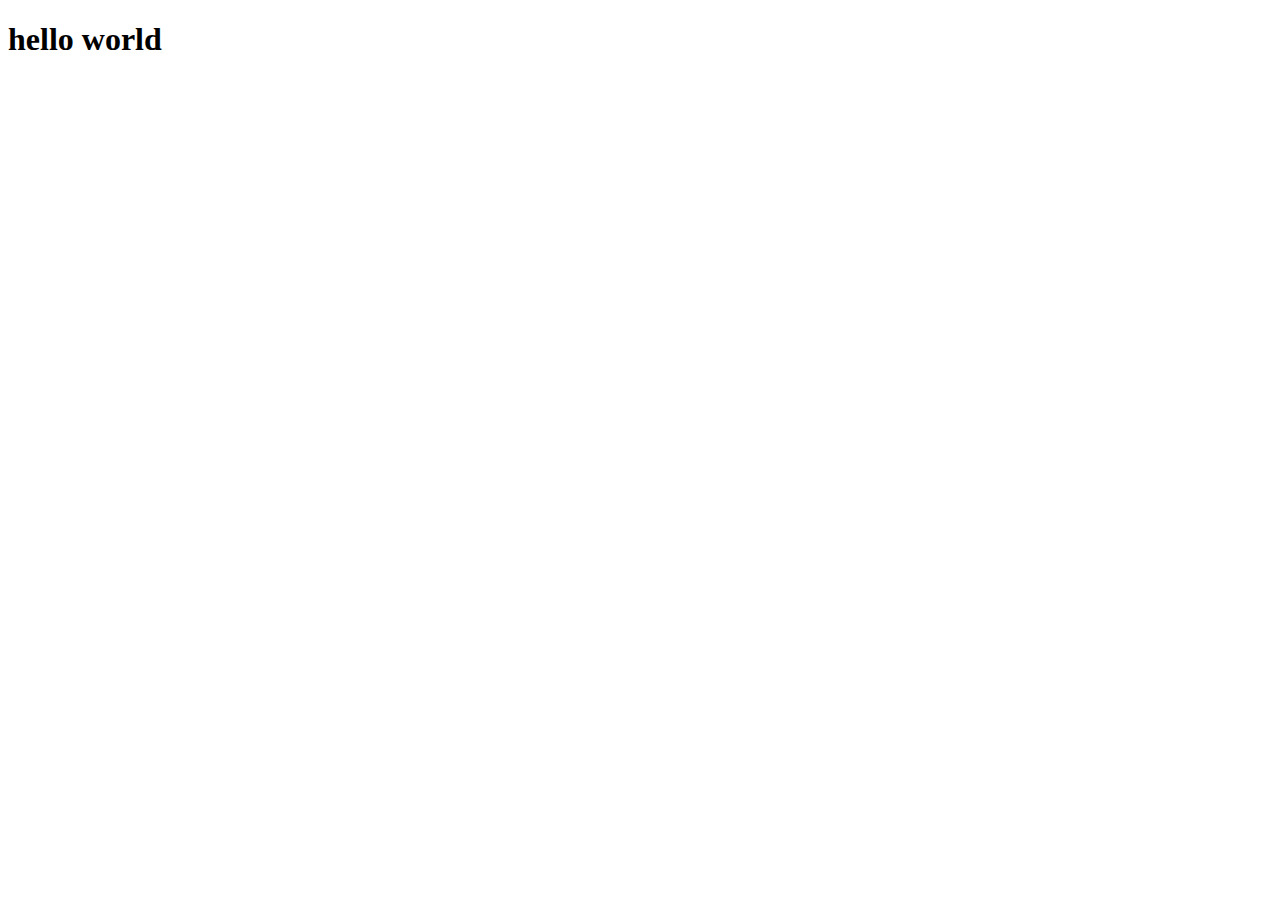
==== index.html @ b0c0b272 "Initial commit" ====
<!DOCTYPE html>
<html lang="en">
<head>
  <meta charset="UTF-8">
  <title>Weather App</title>

  <!-- Angular -->
  <script src="https://code.angularjs.org/1.5.5/angular.min.js"></script>
  <!-- Bootstrap -->
  <link rel="stylesheet" href="https://maxcdn.bootstrapcdn.com/bootstrap/3.3.6/css/bootstrap.min.css" integrity="sha384-1q8mTJOASx8j1Au+a5WDVnPi2lkFfwwEAa8hDDdjZlpLegxhjVME1fgjWPGmkzs7" crossorigin="anonymous">
  <!-- Custom Styles -->
  <link rel="stylesheet" type="text/css" href="assets/main.css">
</head>
<body>
  
  <h1>hello world</h1>

  <!-- Jquery -->
  <script src="https://code.jquery.com/jquery-2.2.3.min.js"></script>
  <!-- Bootstrap JS -->
  <script src="https://maxcdn.bootstrapcdn.com/bootstrap/3.3.6/js/bootstrap.min.js" integrity="sha384-0mSbJDEHialfmuBBQP6A4Qrprq5OVfW37PRR3j5ELqxss1yVqOtnepnHVP9aJ7xS" crossorigin="anonymous"></script>
</body>
</html>
---- assets/main.css ----
/*# sourceMappingURL=main.css.map */
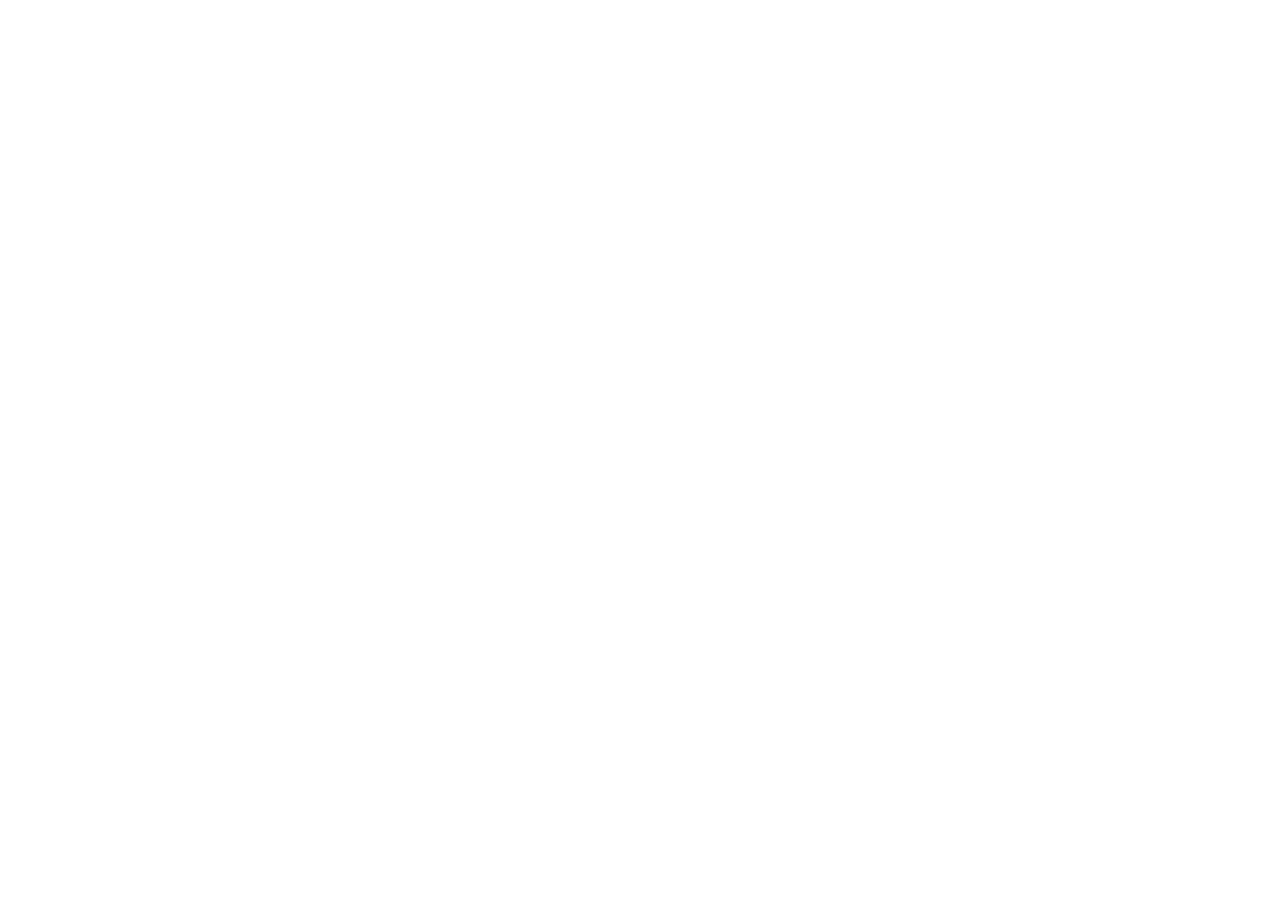
==== commit fc702f52: "Add search by city to openweathermap API Create seperate directive to display search results" ====
--- a/index.html
+++ b/index.html
@@ -10,14 +10,28 @@
   <link rel="stylesheet" href="https://maxcdn.bootstrapcdn.com/bootstrap/3.3.6/css/bootstrap.min.css" integrity="sha384-1q8mTJOASx8j1Au+a5WDVnPi2lkFfwwEAa8hDDdjZlpLegxhjVME1fgjWPGmkzs7" crossorigin="anonymous">
   <!-- Custom Styles -->
   <link rel="stylesheet" type="text/css" href="assets/main.css">
+
 </head>
-<body>
+<body ng-app="weatherApp">
   
-  <h1>hello world</h1>
+  <div ng-view></div>
+
 
   <!-- Jquery -->
   <script src="https://code.jquery.com/jquery-2.2.3.min.js"></script>
   <!-- Bootstrap JS -->
   <script src="https://maxcdn.bootstrapcdn.com/bootstrap/3.3.6/js/bootstrap.min.js" integrity="sha384-0mSbJDEHialfmuBBQP6A4Qrprq5OVfW37PRR3j5ELqxss1yVqOtnepnHVP9aJ7xS" crossorigin="anonymous"></script>
+  <!-- Angular Module -->
+  <script src="app/app.module.js"></script>
+  <script src="https://code.angularjs.org/1.5.5/angular-route.min.js"></script>
+  <script src="https://code.angularjs.org/1.5.5/angular-resource.min.js"></script>
+  <!-- Angular Route -->
+  <script src="app/app.routes.js"></script>
+  <script src="components/home/locationService.js"></script>
+  <!-- Angular Controllers -->
+  <script src="components/home/homeController.js"></script>
+  <script src="components/forcast/forcastController.js"></script>
+  <!-- Angular Directives -->
+  <script src="shared/forcast/searchresultDirective.js"></script>
 </body>
 </html>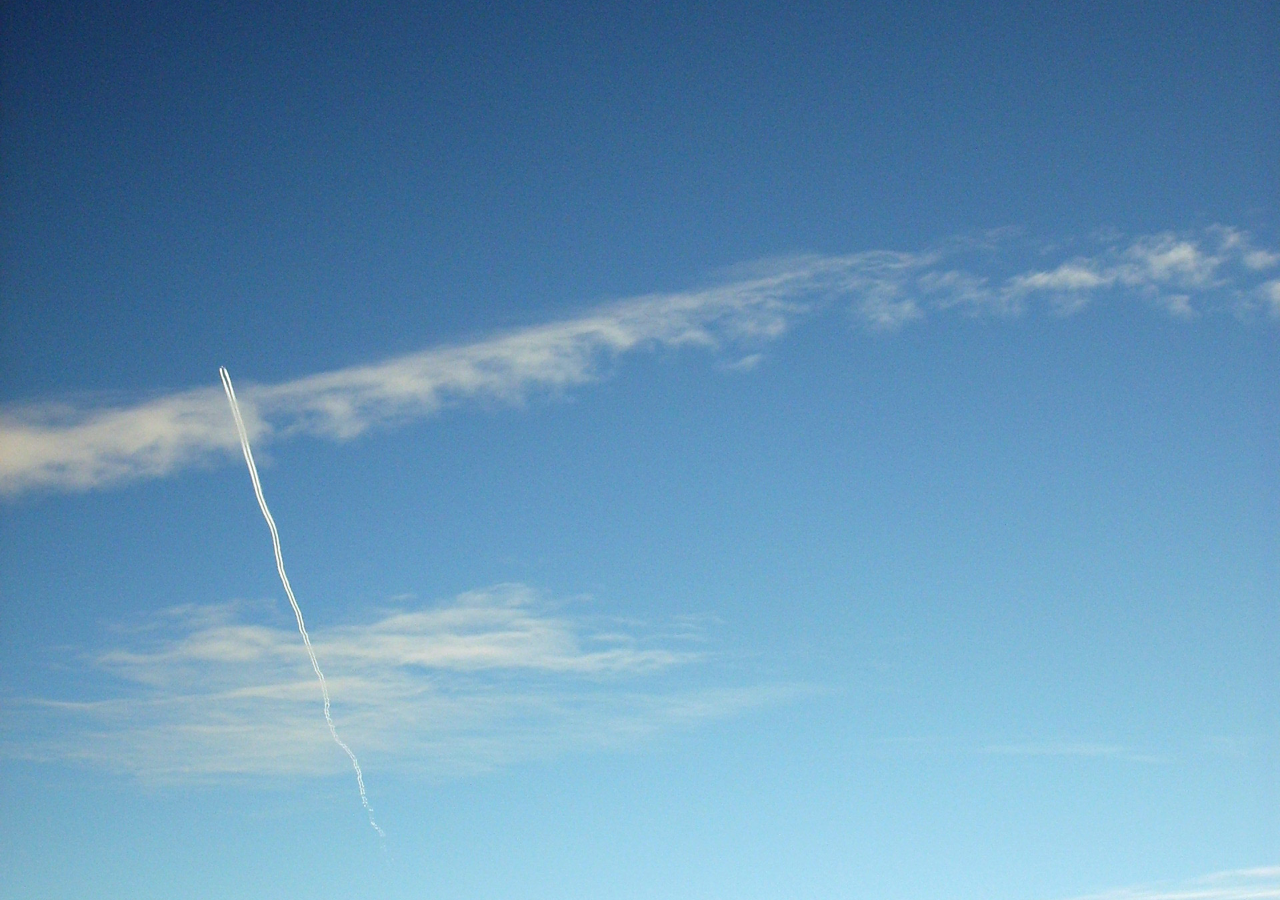
==== commit 99274fd5: "Fix spelling error in forecast. Add styling to weather results. Add additional weather information." ====
--- a/index.html
+++ b/index.html
@@ -9,7 +9,7 @@
   <!-- Bootstrap -->
   <link rel="stylesheet" href="https://maxcdn.bootstrapcdn.com/bootstrap/3.3.6/css/bootstrap.min.css" integrity="sha384-1q8mTJOASx8j1Au+a5WDVnPi2lkFfwwEAa8hDDdjZlpLegxhjVME1fgjWPGmkzs7" crossorigin="anonymous">
   <!-- Custom Styles -->
-  <link rel="stylesheet" type="text/css" href="assets/main.css">
+  <link rel="stylesheet" type="text/css" href="assets/css/main.css">
 
 </head>
 <body ng-app="weatherApp">
@@ -30,8 +30,8 @@
   <script src="components/home/locationService.js"></script>
   <!-- Angular Controllers -->
   <script src="components/home/homeController.js"></script>
-  <script src="components/forcast/forcastController.js"></script>
+  <script src="components/forecast/forecastController.js"></script>
   <!-- Angular Directives -->
-  <script src="shared/forcast/searchresultDirective.js"></script>
+  <script src="shared/forecast/searchresultDirective.js"></script>
 </body>
 </html>--- a/assets/css/main.css
+++ b/assets/css/main.css
@@ -0,0 +1,47 @@
+body {
+  background: url("/assets/images/background.jpg") no-repeat center center fixed;
+  -webkit-background-size: cover;
+  -moz-background-size: cover;
+  -o-background-size: cover;
+  background-size: cover; }
+
+.search-box {
+  position: absolute;
+  top: 0;
+  bottom: 0;
+  left: 0;
+  right: 0;
+  margin: auto;
+  height: 100px; }
+  .search-box .has-feedback .form-control {
+    padding: 0; }
+  .search-box input[id="location"] {
+    text-align: center; }
+  .search-box input[type="submit"] {
+    margin-top: 2.5%; }
+
+.search-results-wrap {
+  position: absolute;
+  top: 0;
+  bottom: 0;
+  left: 0;
+  right: 0;
+  margin: auto;
+  border: 2px solid white;
+  max-height: min-content; }
+  .search-results-wrap h1, .search-results-wrap h4 {
+    margin: 0; }
+  .search-results-wrap .weather-description {
+    text-transform: capitalize; }
+  .search-results-wrap .icon-temp-wrap {
+    padding: 0; }
+    .search-results-wrap .icon-temp-wrap .weather-temp {
+      font-size: 2em; }
+  .search-results-wrap .extra-descrip-wrap {
+    padding: 0; }
+    .search-results-wrap .extra-descrip-wrap ul {
+      padding: 0; }
+    .search-results-wrap .extra-descrip-wrap li {
+      list-style-type: none; }
+
+/*# sourceMappingURL=main.css.map */
